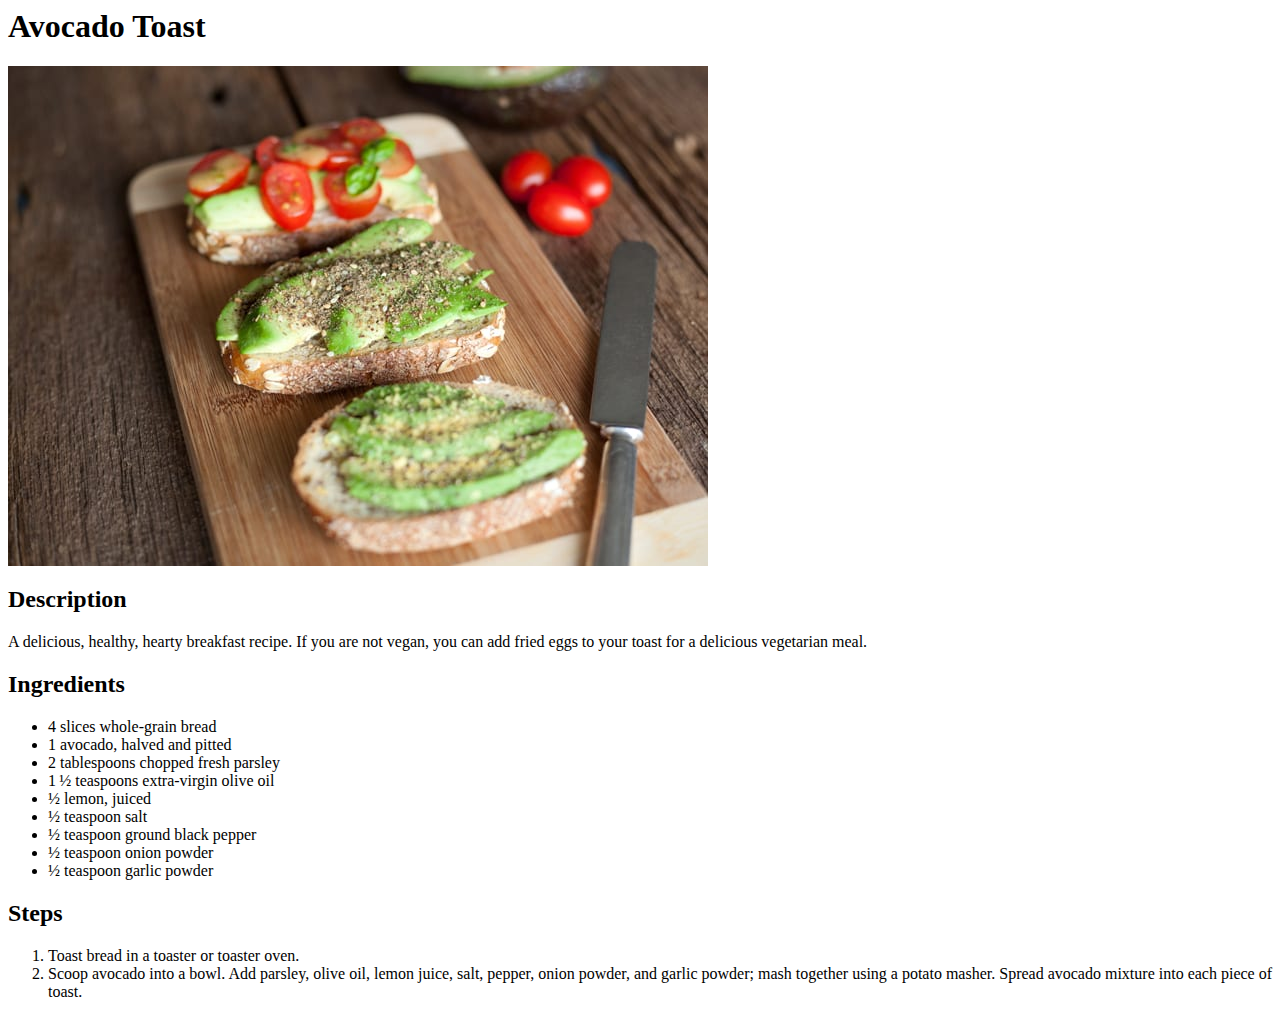
==== recipes/avocado_toast.html @ bfe07d15 "Add avocado toast recipe page" ====
<html lang="en">
  <head>
    <meta charset="UTF-8" />
    <meta http-equiv="X-UA-Compatible" content="IE=edge" />
    <meta name="viewport" content="width=device-width, initial-scale=1.0" />
    <title>Avocado Toast Recipe</title>
  </head>
  <body>
    <h1>Avocado Toast</h1>
    <img src="../images/avocado_toast.jpg" alt="A plate of avocado toast." />
    <h2>Description</h2>
    <p>
      A delicious, healthy, hearty breakfast recipe. If you are not vegan, you
      can add fried eggs to your toast for a delicious vegetarian meal.
    </p>
    <h2>Ingredients</h2>
    <ul>
      <li>4 slices whole-grain bread</li>
      <li>1 avocado, halved and pitted</li>
      <li>2 tablespoons chopped fresh parsley</li>
      <li>1 ½ teaspoons extra-virgin olive oil</li>
      <li>½ lemon, juiced</li>
      <li>½ teaspoon salt</li>
      <li>½ teaspoon ground black pepper</li>
      <li>½ teaspoon onion powder</li>
      <li>½ teaspoon garlic powder</li>
    </ul>
    <h2>Steps</h2>
    <ol>
      <li>Toast bread in a toaster or toaster oven.</li>

      <li>
        Scoop avocado into a bowl. Add parsley, olive oil, lemon juice, salt,
        pepper, onion powder, and garlic powder; mash together using a potato
        masher. Spread avocado mixture into each piece of toast.
      </li>
    </ol>
  </body>
</html>
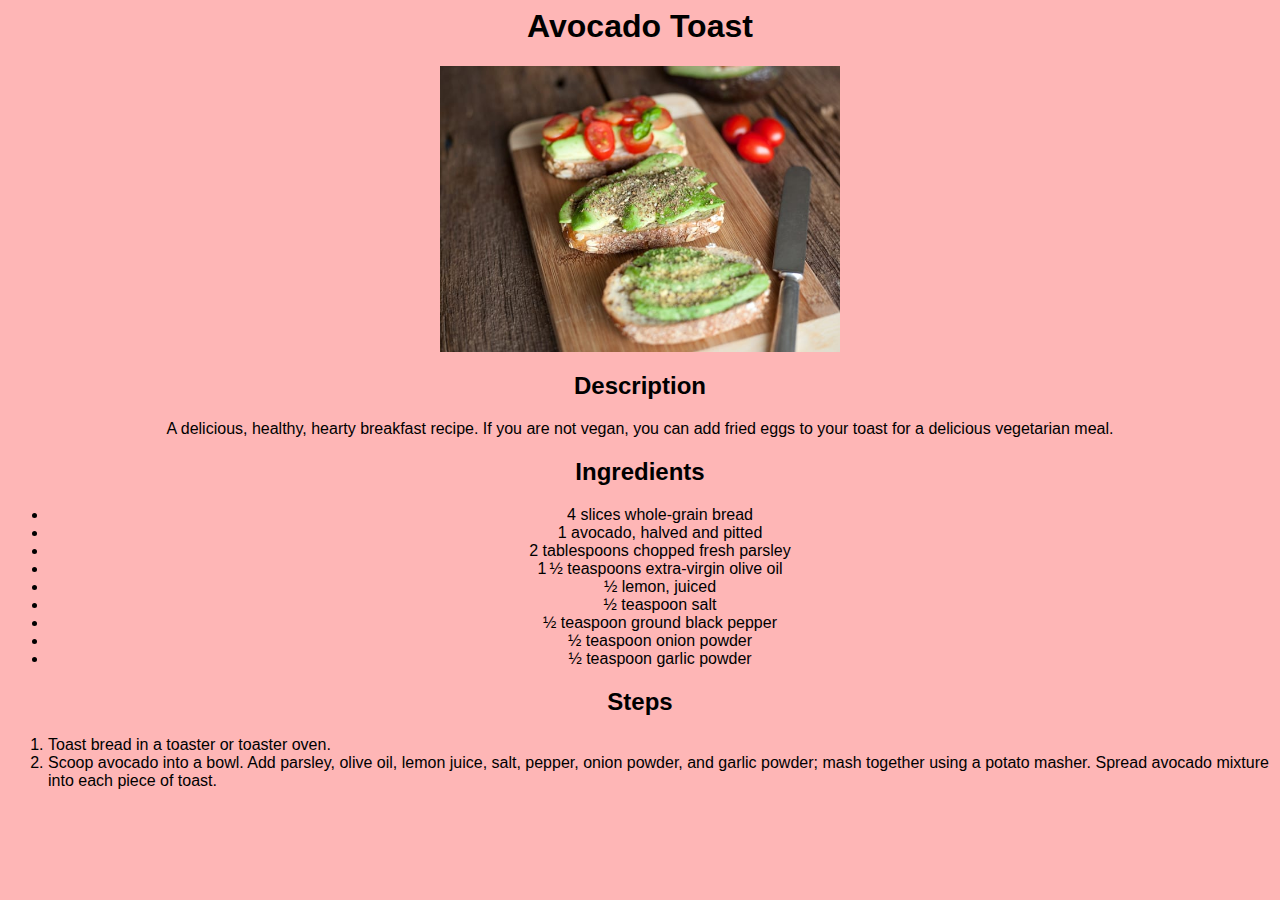
==== commit 8bbe0afd: "Add basic styling" ====
--- a/recipes/avocado_toast.html
+++ b/recipes/avocado_toast.html
@@ -3,6 +3,7 @@
     <meta charset="UTF-8" />
     <meta http-equiv="X-UA-Compatible" content="IE=edge" />
     <meta name="viewport" content="width=device-width, initial-scale=1.0" />
+    <link rel="stylesheet" href="../styles/styles.css" />
     <title>Avocado Toast Recipe</title>
   </head>
   <body>
--- a/styles/styles.css
+++ b/styles/styles.css
@@ -0,0 +1,19 @@
+body {
+  background-color: rgb(254, 182, 182);
+  font-family: sans-serif;
+}
+
+img {
+  display: block;
+  margin-left: auto;
+  margin-right: auto;
+  height: auto;
+  width: 400px;
+}
+
+h1,
+h2,
+ul,
+p {
+  text-align: center;
+}
